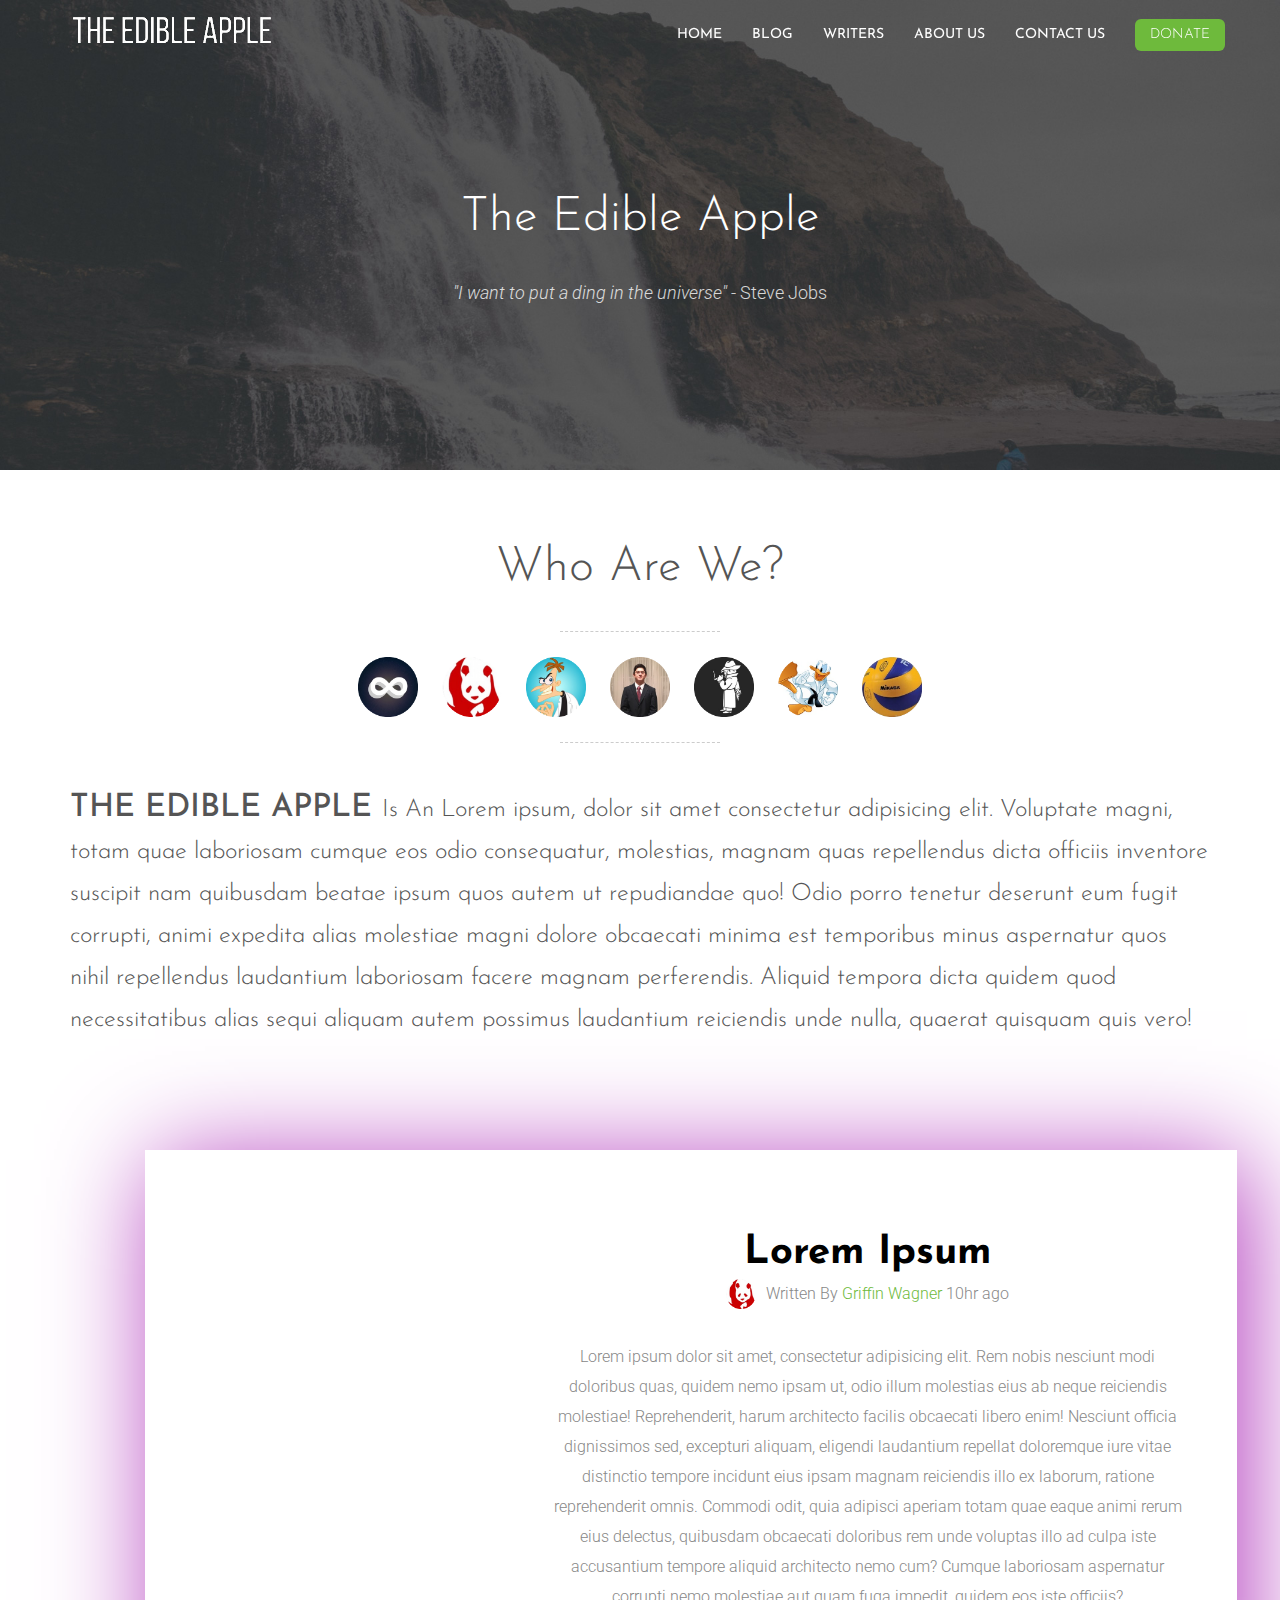
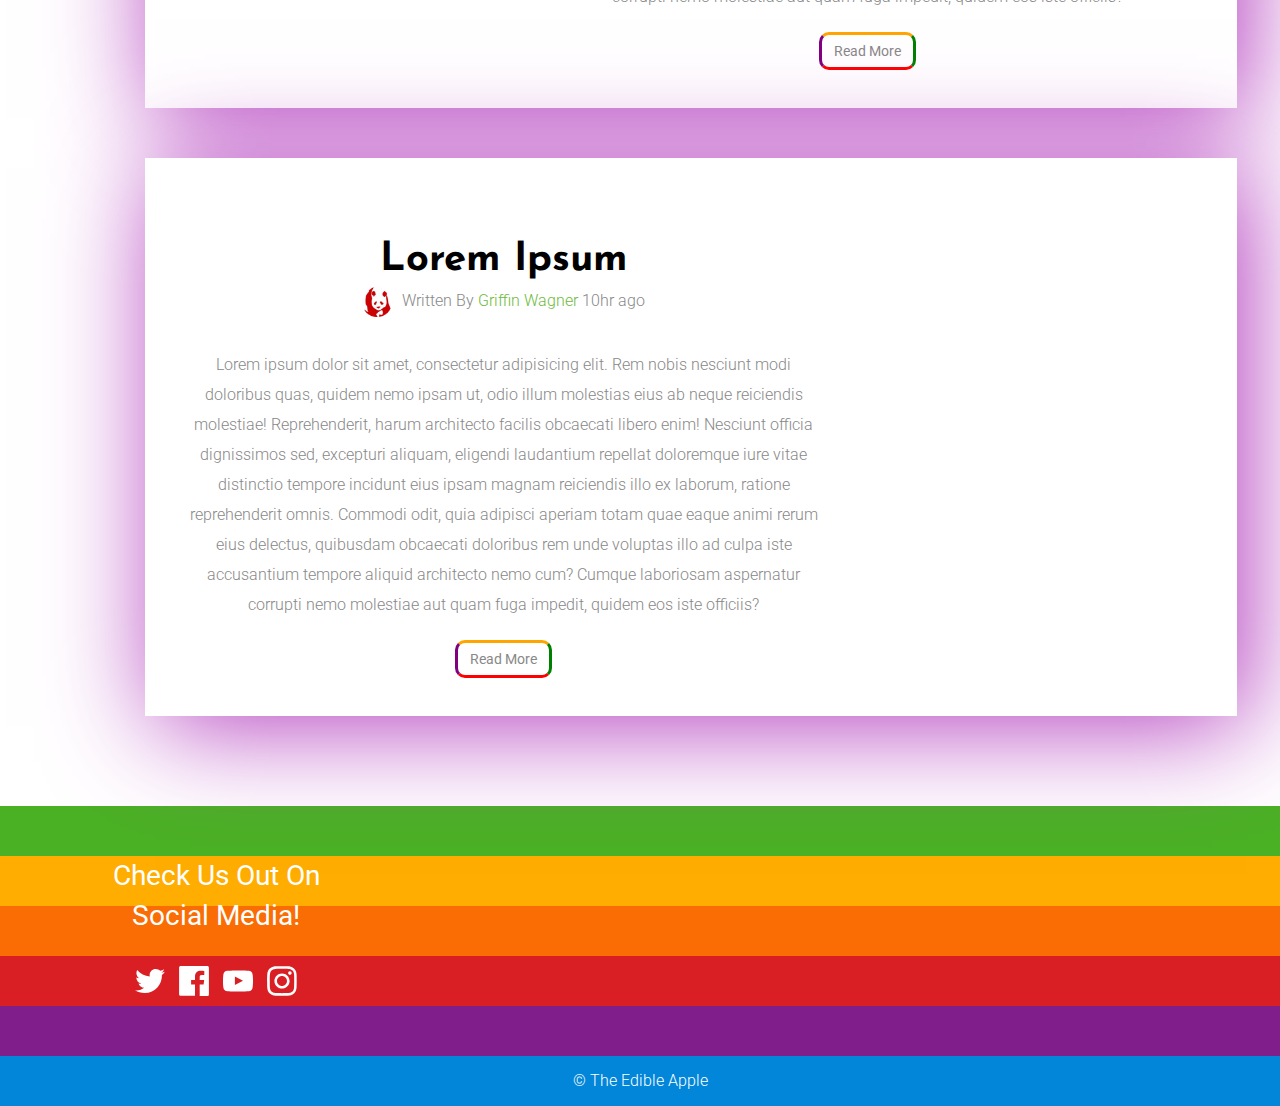
==== layout-4/index.html @ 8f751f03 "stuff didn't work" ====
<!DOCTYPE html>
<html lang="en">

    <head>

        <meta charset="utf-8">
        <meta http-equiv="X-UA-Compatible" content="IE=edge">
        <meta name="viewport" content="width=device-width, initial-scale=1">
        <title>TEA | HOME</title>

        <!-- CSS -->        
        <link rel="stylesheet" href="https://fonts.googleapis.com/css?family=Josefin+Sans:300,400|Roboto:300,400,500">
        <link rel="stylesheet" href="assets/bootstrap/css/bootstrap.min.css">
        <link rel="stylesheet" href="assets/font-awesome/css/font-awesome.min.css">
        <link rel="stylesheet" href="assets/css/animate.css">
        <link rel="stylesheet" href="assets/css/style.css">
  
		

        <!-- Favicon and touch icons -->
        <link rel="shortcut icon" href="assets/ico/favicon.png">
        <link rel="apple-touch-icon-precomposed" sizes="144x144" href="assets/ico/apple-touch-icon-144-precomposed.png">
        <link rel="apple-touch-icon-precomposed" sizes="114x114" href="assets/ico/apple-touch-icon-114-precomposed.png">
        <link rel="apple-touch-icon-precomposed" sizes="72x72" href="assets/ico/apple-touch-icon-72-precomposed.png">
        <link rel="apple-touch-icon-precomposed" href="assets/ico/apple-touch-icon-57-precomposed.png">

    </head>

    <body>
    
    	<!-- Top menu -->
		<nav class="navbar navbar-fixed-top navbar-no-bg" role="navigation">
			<div class="container">
				<div class="navbar-header">
					<button type="button" class="navbar-toggle collapsed" data-toggle="collapse" data-target="#top-navbar-1">
						<span class="sr-only">Toggle navigation</span>
						<span class="icon-bar"></span>
						<span class="icon-bar"></span>
						<span class="icon-bar"></span>
					</button>
					<a class="navbar-brand" href="index.html">THE EDIBLE APPLE</a>
				</div>
				<!-- Collect the nav links, forms, and other content for toggling -->
				<div class="collapse navbar-collapse" id="top-navbar-1">
					<ul class="nav navbar-nav navbar-right">
						<li><a href="#">Home</a></li>
						<li><a href="#">Blog</a></li>
						<li><a href="#">Writers</a></li>
						<li><a href="#">About Us</a></li>
						<li><a href="#">Contact Us</a></li>
						<li><a class="btn button-donate btn-link-3 " data-toggle ="modal" data-target="#paymentModal" >DONATE</a></li>
					</ul>
				</div>
			</div>
		</nav>
    
    	<!-- Top content -->
        <div class="top-content">
        	<div class="container">
				<div class="row">
					<div class="col-sm-12 text wow fadeInLeft">
						<strong><h1>The Edible Apple</h1></strong>
						<div class="description">
							<p class="medium-paragraph">
								<em>"I want to put a ding in the universe"</em>   - Steve Jobs
							</p>
						</div>
					</div>
				</div>
            </div>
        </div>
        
        <!-- Features -->
        <div class="features-container section-container">
	        <div class="container">
	        	
	            <div class="row">
	                <div class="col-sm-12 features section-description wow fadeIn">
	                    <h2>Who Are We?</h2>
						<div class="divider-1"><div class="line"></div></div>

						<!-- author pics -->

					<div class="col-sm-12">
						<img class="writer-intro-home" src="assets/img/author/Danny.png" alt="Daniel Ohanessian"></img>
						<img class="writer-intro-home" src="assets/img/author/Simon.png" alt="Griffin Wagner"></img>
						<img class="writer-intro-home" src="assets/img/author/Mukund.png" alt="Mukund Kumar"></img>
						<img class="writer-intro-home" src="assets/img/author/Chris.png" alt="Chris Bearne"></img>
						<img class="writer-intro-home" src="assets/img/author/Ryan.png" alt="Ryan Yau"></img>
						<img class="writer-intro-home" src="assets/img/author/Francisco.png" alt="Francisco Fonseca"></img>
						<img class="writer-intro-home" src="assets/img/author/Dave.png" alt="David Li"></img>
				
					</div>
				</div>
			</div>
			<div class="divider-author-image"><div class="line"></div></div>
		
	            
	            <div class="row">
	                <div class="col-sm-12 features-box wow fadeInLeft">
	                	<div class="row">
	                		<div class="col-sm-12">
		                    	<h3>
		                    		<strong><font size="6">THE EDIBLE APPLE</font> </strong> <font size="5">Is An Lorem ipsum, dolor sit amet consectetur adipisicing elit. Voluptate magni, totam quae laboriosam cumque eos odio consequatur, molestias, magnam quas repellendus dicta officiis inventore suscipit nam quibusdam beatae ipsum quos autem ut repudiandae quo! Odio porro tenetur deserunt eum fugit corrupti, animi expedita alias molestiae magni dolore obcaecati minima est temporibus minus aspernatur quos nihil repellendus laudantium laboriosam facere magnam perferendis. Aliquid tempora dicta quidem quod necessitatibus alias sequi aliquam autem possimus laudantium reiciendis unde nulla, quaerat quisquam quis vero!</font>
								</h3>
	                		</div>
	                	</div>
	                </div> 
	            </div>

		     </div>
        </div>
		<!-- post card -->
			<div class="row">
				<div class="post-card-div col-sm-10">
						<div class="post-card-image-left-div col-sm-4">
						</div>
						<div class="post-card-text-div col-sm-8">
							<div class="post-title">
								<h3 class="post-title">Lorem Ipsum</h3>
							</div>
							<div class="author-title">
								<img class="author-post-image" src="assets/img/author/Simon.png">Written By <a class="author-link" href="#">Griffin Wagner</a> 10hr ago
							</div>
							<div class="post-text-preview">
								Lorem ipsum dolor sit amet, consectetur adipisicing elit. Rem nobis nesciunt modi doloribus quas, quidem nemo ipsam ut, odio illum molestias eius ab neque reiciendis molestiae! Reprehenderit, harum architecto facilis obcaecati libero enim! Nesciunt officia dignissimos sed, excepturi aliquam, eligendi laudantium repellat doloremque iure vitae distinctio tempore incidunt eius ipsam magnam reiciendis illo ex laborum, ratione reprehenderit omnis. Commodi odit, quia adipisci aperiam totam quae eaque animi rerum eius delectus, quibusdam obcaecati doloribus rem unde voluptas illo ad culpa iste accusantium tempore aliquid architecto nemo cum? Cumque laboriosam aspernatur corrupti nemo molestiae aut quam fuga impedit, quidem eos iste officiis?
							</div>
							<div class="read-more-button">
								<form action="#">
									<button type="submit" class="btn btn-read-more raise">Read More</button>
								</form>
							</div>
						</div>
					</div>
				</div>

				<!-- post card -->
			<div class=" row">
					<div class="post-card-div col-sm-10">
							
							<div class="post-card-text-div col-sm-8">
								<div class="post-title">
									<h3 class="post-title">Lorem Ipsum</h3>
								</div>
								<div class="author-title">
									<img class="author-post-image" src="assets/img/author/Simon.png">Written By <a class="author-link" href="#">Griffin Wagner</a> 10hr ago
								</div>
								<div class="post-text-preview">
									Lorem ipsum dolor sit amet, consectetur adipisicing elit. Rem nobis nesciunt modi doloribus quas, quidem nemo ipsam ut, odio illum molestias eius ab neque reiciendis molestiae! Reprehenderit, harum architecto facilis obcaecati libero enim! Nesciunt officia dignissimos sed, excepturi aliquam, eligendi laudantium repellat doloremque iure vitae distinctio tempore incidunt eius ipsam magnam reiciendis illo ex laborum, ratione reprehenderit omnis. Commodi odit, quia adipisci aperiam totam quae eaque animi rerum eius delectus, quibusdam obcaecati doloribus rem unde voluptas illo ad culpa iste accusantium tempore aliquid architecto nemo cum? Cumque laboriosam aspernatur corrupti nemo molestiae aut quam fuga impedit, quidem eos iste officiis?
								</div>
								<div class="read-more-button">
									<form action="#">
										<button type="submit" class="btn btn-read-more raise">Read More</button>
									</form>
								</div>
							</div>
							<div class="post-card-image-right-div col-sm-4">
								</div>
						</div>
					</div>

			
        <!-- Footer -->
        <footer>

	        <div class="container">
	        	<div class="row">
						<div class="col-sm-3 social-media-links">
							<div class="socialText">
							<p>Check Us Out On Social Media!</p>
							</div>
								<ul>
								  <li>
									<!-- twitter -->
									<a href="#">
									  <svg class="glow" xmlns="http://www.w3.org/2000/svg" viewBox="0 0 30 30">
										<path class="st0" d="M9.5 27.1c11.2 0 17.4-9.3 17.4-17.4 0-0.3 0-0.5 0-0.8 1.2-0.9 2.2-1.9 3-3.2 -1.1 0.5-2.3 0.8-3.5 1 1.3-0.8 2.2-2 2.7-3.4 -1.2 0.7-2.5 1.2-3.9 1.5 -1.1-1.2-2.7-1.9-4.5-1.9 -3.4 0-6.1 2.7-6.1 6.1 0 0.5 0.1 0.9 0.2 1.4C9.7 10.1 5.2 7.7 2.2 4 1.7 4.9 1.4 6 1.4 7.1c0 2.1 1.1 4 2.7 5.1 -1 0-1.9-0.3-2.8-0.8 0 0 0 0.1 0 0.1 0 3 2.1 5.4 4.9 6 -0.5 0.1-1.1 0.2-1.6 0.2 -0.4 0-0.8 0-1.1-0.1 0.8 2.4 3 4.2 5.7 4.2 -2.1 1.6-4.7 2.6-7.6 2.6 -0.5 0-1 0-1.5-0.1C2.8 26.1 6 27.1 9.5 27.1"/>
									  </svg>
									  <svg xmlns="http://www.w3.org/2000/svg" viewBox="0 0 30 30">
										<path class="st0" d="M9.5 27.1c11.2 0 17.4-9.3 17.4-17.4 0-0.3 0-0.5 0-0.8 1.2-0.9 2.2-1.9 3-3.2 -1.1 0.5-2.3 0.8-3.5 1 1.3-0.8 2.2-2 2.7-3.4 -1.2 0.7-2.5 1.2-3.9 1.5 -1.1-1.2-2.7-1.9-4.5-1.9 -3.4 0-6.1 2.7-6.1 6.1 0 0.5 0.1 0.9 0.2 1.4C9.7 10.1 5.2 7.7 2.2 4 1.7 4.9 1.4 6 1.4 7.1c0 2.1 1.1 4 2.7 5.1 -1 0-1.9-0.3-2.8-0.8 0 0 0 0.1 0 0.1 0 3 2.1 5.4 4.9 6 -0.5 0.1-1.1 0.2-1.6 0.2 -0.4 0-0.8 0-1.1-0.1 0.8 2.4 3 4.2 5.7 4.2 -2.1 1.6-4.7 2.6-7.6 2.6 -0.5 0-1 0-1.5-0.1C2.8 26.1 6 27.1 9.5 27.1"/>
									  </svg>
									</a>
								  </li>
								  <li>
									<!-- facebook -->
									<a href="#">
									  <svg class="glow" xmlns="http://www.w3.org/2000/svg" viewBox="0 0 30 30">
										<path class="st0" d="M28.3 0.1H1.7c-0.9 0-1.6 0.7-1.6 1.6v26.5c0 0.9 0.7 1.6 1.6 1.6H16V18.4h-3.9v-4.5H16v-3.3c0-3.9 2.4-5.9 5.8-5.9 1.6 0 3.1 0.1 3.5 0.2v4l-2.4 0c-1.9 0-2.2 0.9-2.2 2.2v2.9h4.5l-0.6 4.5h-3.9v11.5h7.6c0.9 0 1.6-0.7 1.6-1.6V1.7C29.9 0.8 29.2 0.1 28.3 0.1z"/>
									  </svg>
									  <svg xmlns="http://www.w3.org/2000/svg" viewBox="0 0 30 30">
										<path class="st0" d="M28.3 0.1H1.7c-0.9 0-1.6 0.7-1.6 1.6v26.5c0 0.9 0.7 1.6 1.6 1.6H16V18.4h-3.9v-4.5H16v-3.3c0-3.9 2.4-5.9 5.8-5.9 1.6 0 3.1 0.1 3.5 0.2v4l-2.4 0c-1.9 0-2.2 0.9-2.2 2.2v2.9h4.5l-0.6 4.5h-3.9v11.5h7.6c0.9 0 1.6-0.7 1.6-1.6V1.7C29.9 0.8 29.2 0.1 28.3 0.1z"/>
									  </svg>
									</a>
								  </li>
								  <li>
									<!-- youtube -->
									<a href="#">
									  <svg class="glow" xmlns="http://www.w3.org/2000/svg" viewBox="0 0 30 30">
										<path class="st0" d="M29.7 9c0 0-0.3-2.1-1.2-3 -1.1-1.2-2.4-1.2-3-1.3C21.3 4.5 15 4.5 15 4.5h0c0 0-6.3 0-10.5 0.3C3.9 4.8 2.6 4.8 1.5 6 0.6 6.9 0.3 9 0.3 9S0 11.4 0 13.9v2.3C0 18.6 0.3 21 0.3 21s0.3 2.1 1.2 3c1.1 1.2 2.6 1.2 3.3 1.3C7.2 25.5 15 25.6 15 25.6s6.3 0 10.5-0.3c0.6-0.1 1.9-0.1 3-1.3 0.9-0.9 1.2-3 1.2-3s0.3-2.4 0.3-4.9v-2.3C30 11.4 29.7 9 29.7 9zM11.9 18.9l0-8.4 8.1 4.2L11.9 18.9z"/>
									  </svg>
									  <svg xmlns="http://www.w3.org/2000/svg" viewBox="0 0 30 30">
										<path class="st0" d="M29.7 9c0 0-0.3-2.1-1.2-3 -1.1-1.2-2.4-1.2-3-1.3C21.3 4.5 15 4.5 15 4.5h0c0 0-6.3 0-10.5 0.3C3.9 4.8 2.6 4.8 1.5 6 0.6 6.9 0.3 9 0.3 9S0 11.4 0 13.9v2.3C0 18.6 0.3 21 0.3 21s0.3 2.1 1.2 3c1.1 1.2 2.6 1.2 3.3 1.3C7.2 25.5 15 25.6 15 25.6s6.3 0 10.5-0.3c0.6-0.1 1.9-0.1 3-1.3 0.9-0.9 1.2-3 1.2-3s0.3-2.4 0.3-4.9v-2.3C30 11.4 29.7 9 29.7 9zM11.9 18.9l0-8.4 8.1 4.2L11.9 18.9z"/>
									  </svg>
									</a>
								  </li>
								  <li>
									<!-- instagram -->
									<a href="#">
									  <svg class="glow" xmlns="http://www.w3.org/2000/svg" viewBox="0 0 30 30">
										<path class="st0" d="M15 2.8c4 0 4.4 0 6 0.1 1.4 0.1 2.2 0.3 2.8 0.5 0.7 0.3 1.2 0.6 1.7 1.1 0.5 0.5 0.8 1 1.1 1.7C26.8 6.8 27 7.6 27.1 9c0.1 1.6 0.1 2 0.1 6s0 4.4-0.1 6c-0.1 1.4-0.3 2.2-0.5 2.8 -0.3 0.7-0.6 1.2-1.1 1.7 -0.5 0.5-1 0.8-1.7 1.1 -0.5 0.2-1.3 0.4-2.8 0.5 -1.6 0.1-2 0.1-6 0.1s-4.4 0-6-0.1c-1.4-0.1-2.2-0.3-2.8-0.5 -0.7-0.3-1.2-0.6-1.7-1.1 -0.5-0.5-0.8-1-1.1-1.7C3.2 23.2 3 22.4 2.9 21c-0.1-1.6-0.1-2-0.1-6s0-4.4 0.1-6C3 7.6 3.2 6.8 3.4 6.2 3.7 5.5 4 5.1 4.5 4.5c0.5-0.5 1-0.8 1.7-1.1C6.8 3.2 7.6 3 9 2.9 10.6 2.8 11 2.8 15 2.8M15 0.2c-4 0-4.5 0-6.1 0.1C7.3 0.3 6.2 0.6 5.3 0.9c-1 0.4-1.8 0.9-2.6 1.7C1.8 3.5 1.3 4.3 0.9 5.3c-0.4 0.9-0.6 2-0.7 3.6C0.2 10.5 0.1 11 0.1 15c0 4 0 4.5 0.1 6.1 0.1 1.6 0.3 2.7 0.7 3.6 0.4 1 0.9 1.8 1.7 2.6 0.8 0.8 1.7 1.3 2.6 1.7 0.9 0.4 2 0.6 3.6 0.7 1.6 0.1 2.1 0.1 6.1 0.1s4.5 0 6.1-0.1c1.6-0.1 2.7-0.3 3.6-0.7 1-0.4 1.8-0.9 2.6-1.7 0.8-0.8 1.3-1.7 1.7-2.6 0.4-0.9 0.6-2 0.7-3.6 0.1-1.6 0.1-2.1 0.1-6.1s0-4.5-0.1-6.1c-0.1-1.6-0.3-2.7-0.7-3.6 -0.4-1-0.9-1.8-1.7-2.6 -0.8-0.8-1.7-1.3-2.6-1.7 -0.9-0.4-2-0.6-3.6-0.7C19.5 0.2 19 0.2 15 0.2L15 0.2z"/>
										<path class="st0" d="M15 7.4c-4.2 0-7.6 3.4-7.6 7.6s3.4 7.6 7.6 7.6 7.6-3.4 7.6-7.6S19.2 7.4 15 7.4zM15 20c-2.7 0-5-2.2-5-5s2.2-5 5-5c2.7 0 5 2.2 5 5S17.7 20 15 20z"/>
										<circle class="st0" cx="22.9" cy="7.1" r="1.8"/>
									  </svg>
									  <svg xmlns="http://www.w3.org/2000/svg" viewBox="0 0 30 30">
										<path class="st0" d="M15 2.8c4 0 4.4 0 6 0.1 1.4 0.1 2.2 0.3 2.8 0.5 0.7 0.3 1.2 0.6 1.7 1.1 0.5 0.5 0.8 1 1.1 1.7C26.8 6.8 27 7.6 27.1 9c0.1 1.6 0.1 2 0.1 6s0 4.4-0.1 6c-0.1 1.4-0.3 2.2-0.5 2.8 -0.3 0.7-0.6 1.2-1.1 1.7 -0.5 0.5-1 0.8-1.7 1.1 -0.5 0.2-1.3 0.4-2.8 0.5 -1.6 0.1-2 0.1-6 0.1s-4.4 0-6-0.1c-1.4-0.1-2.2-0.3-2.8-0.5 -0.7-0.3-1.2-0.6-1.7-1.1 -0.5-0.5-0.8-1-1.1-1.7C3.2 23.2 3 22.4 2.9 21c-0.1-1.6-0.1-2-0.1-6s0-4.4 0.1-6C3 7.6 3.2 6.8 3.4 6.2 3.7 5.5 4 5.1 4.5 4.5c0.5-0.5 1-0.8 1.7-1.1C6.8 3.2 7.6 3 9 2.9 10.6 2.8 11 2.8 15 2.8M15 0.2c-4 0-4.5 0-6.1 0.1C7.3 0.3 6.2 0.6 5.3 0.9c-1 0.4-1.8 0.9-2.6 1.7C1.8 3.5 1.3 4.3 0.9 5.3c-0.4 0.9-0.6 2-0.7 3.6C0.2 10.5 0.1 11 0.1 15c0 4 0 4.5 0.1 6.1 0.1 1.6 0.3 2.7 0.7 3.6 0.4 1 0.9 1.8 1.7 2.6 0.8 0.8 1.7 1.3 2.6 1.7 0.9 0.4 2 0.6 3.6 0.7 1.6 0.1 2.1 0.1 6.1 0.1s4.5 0 6.1-0.1c1.6-0.1 2.7-0.3 3.6-0.7 1-0.4 1.8-0.9 2.6-1.7 0.8-0.8 1.3-1.7 1.7-2.6 0.4-0.9 0.6-2 0.7-3.6 0.1-1.6 0.1-2.1 0.1-6.1s0-4.5-0.1-6.1c-0.1-1.6-0.3-2.7-0.7-3.6 -0.4-1-0.9-1.8-1.7-2.6 -0.8-0.8-1.7-1.3-2.6-1.7 -0.9-0.4-2-0.6-3.6-0.7C19.5 0.2 19 0.2 15 0.2L15 0.2z"/>
										<path class="st0" d="M15 7.4c-4.2 0-7.6 3.4-7.6 7.6s3.4 7.6 7.6 7.6 7.6-3.4 7.6-7.6S19.2 7.4 15 7.4zM15 20c-2.7 0-5-2.2-5-5s2.2-5 5-5c2.7 0 5 2.2 5 5S17.7 20 15 20z"/>
										<circle class="st0" cx="22.9" cy="7.1" r="1.8"/>
									  </svg>
									</a>
								  </li>
								</ul>
							  </div>
	        		<div class="col-sm-6 footer-copyright">
                    	&copy; The Edible Apple
                    </div>
                </div>
	        </div>
        </footer>


        <!-- Javascript -->
        <script src="assets/js/jquery-1.11.1.min.js"></script>
        <script src="assets/bootstrap/js/bootstrap.min.js"></script>
        <script src="assets/js/jquery.backstretch.min.js"></script>
        <script src="assets/js/wow.min.js"></script>
        <script src="assets/js/retina-1.1.0.min.js"></script>
        <script src="assets/js/waypoints.min.js"></script>
        <script src="assets/js/scripts.js"></script>

				<!-- Modal -->
				<div class="modal fade" id="paymentModal" tabindex="-1" role="dialog" aria-labelledby="exampleModalLabel" aria-hidden="true">
						<div class="modal-dialog" role="document">
						  <div class="modal-content">
							<div class="modal-header">
							  <h5 class="modal-title" id="exampleModalLabel"><strong><h3>Donate</h3></strong></h5>
							  <button type="button" class="close" data-dismiss="modal" aria-label="Close">
								<span aria-hidden="true">&times;</span>
							  </button>
							</div>
							<div class="modal-body">
								Like Our Content? Donate a few cents, few dollars, few thousand dollars, it makes us feel good inside!
								<form action="https://www.paypal.com/cgi-bin/webscr" method="post" target="_top">
									<input type="hidden" name="cmd" value="_s-xclick">
									<input type="hidden" name="hosted_button_id" value="C3J7SUGPJMFR8">
									<button class="btn btn-primary btn-donate" style="margin-top: 2rem;">DONATE NOW</button>
									<img alt="" border="0" src="https://www.paypalobjects.com/en_US/i/scr/pixel.gif" width="1" height="1">
									</form>
									
							</div>
							<div class="modal-footer">
							  <button type="button" class="btn btn-secondary" data-dismiss="modal">Close</button>
							  </div>
						  </div>
						</div>
					  </div>
    </body>

</html>
---- layout-4/assets/css/style.css ----
body {
    font-family: 'Roboto', sans-serif;
    font-size: 16px;
    font-weight: 300;
    color: #888;
    line-height: 30px;
    text-align: center;
}



.button-donate {
	background-color: #01c152;
}

.button-donate:hover {
	background-color: #0c8d42;
}

strong { font-weight: 500; }

a, a:hover, a:focus {
	color: #6eba3c; text-decoration: none;
    -o-transition: all .3s; -moz-transition: all .3s; -webkit-transition: all .3s; -ms-transition: all .3s; transition: all .3s;
}

h1, h2 { margin-top: 10px; font-family: 'Josefin Sans', sans-serif; font-size: 48px; font-weight: 300; color: #555; line-height: 56px; }
h3 { font-family: 'Josefin Sans', sans-serif; font-size: 32px; font-weight: 300; color: #555; line-height: 40px; }

img { max-width: 100%; }

.medium-paragraph { font-size: 18px; line-height: 34px; }

.colored { color: #6eba3c; }

::-moz-selection { background: #6eba3c; color: #fff; text-shadow: none; }
::selection { background: #6eba3c; color: #fff; text-shadow: none; }

/** writer home **/
.writer-intro-home {
	width: 8rem;
	padding-top: 1rem;
	padding-bottom: 1rem;
	padding-right: 1rem;
	padding-left: 1rem;
}

.divider-author-image { padding: 5px 0 15px 0; }
.divider-author-image .line { width: 160px; margin: 0 auto; border-bottom: 1px dashed #ccc; }

/** post card **/


.post-card-div {
	margin-left: 16rem;
	background-color: #fff !important;
	margin-top: 1rem;
	margin-bottom: 4rem;
	box-shadow: 10px 10px 100px  #b23bbd;
	padding-left: 0px !important;
	padding-right: 0px !important; 

}

@media (min-width: 1px) and (max-width: 1200px) {
	.post-card-div {
		width: 100% !important; 
		margin-left: 0px; 
		background-color: #fff !important;
		margin-top: 1rem;
		margin-bottom: 4rem;
		box-shadow: 10px 10px 100px  #b23bbd;
		padding-left: 0px !important;
		padding-right: 0px !important; 
		}
}

.post-card-image-left-div {
	background-image: url("https://cdn.vox-cdn.com/uploads/chorus_asset/file/9240915/Screen_Shot_2017_09_13_at_4.21.15_PM.png");
	min-height: 420px;
	background-size: cover;
	object-fit: none;
	object-position: center;
	background-position: center center; 
	padding-left: 0px !important;
	margin-top: 2rem;
}

.post-card-image-right-div {
	background-image: url("https://cdn.vox-cdn.com/uploads/chorus_asset/file/9240915/Screen_Shot_2017_09_13_at_4.21.15_PM.png");
	min-height: 420px;
	background-size: cover;
	object-fit: none;
	object-position: center;
	background-position: center center; 
	padding-right: 0px !important;
	margin-top: 2rem; 
}



.post-card-text-div {
	margin-top: 2.5vh;
	padding-right: 5rem;
	padding-left: 4rem;
	margin-bottom: 2.5vh;
}

.post-title {
	font-size: 4rem !important;
	font-weight: 900 !important;
	color: #000 !important;
	margin-bottom: 0px;
	padding-top: 2rem; 
}

.author-title {
	padding-top: 0.6rem;
	padding-bottom: 3.3rem;
}

.author-post-image {
	margin-right: 1rem;
	height: 3rem;
	width: 3rem;
}
.post-text-preview{
	padding-bottom: 2rem;
}

.btn-read-more {
	background-color: transparent;
	border-left-color: purple;
	border-top-color:  orange;
	border-right-color: green;
	border-bottom-color: red;
	border-radius: 10px;
	border-width: 3px; 
	margin-bottom: 1.5rem; 
}

.raise {
	--hover: #77157a;
  }

  button {
	color: var(--color);
	-webkit-transition: 0.25s;
	transition: 0.25s;
  }
  button:hover, button:focus {
	border-color: var(--hover);
	color: #fff;
  }

  .raise:hover,
  .raise:focus {
	box-shadow: 0 0.5em 0.5em -0.4em var(--hover);
	-webkit-transform: translateY(-0.25em);
			transform: translateY(-0.25em);
  }
/***** General style, all sections *****/

.section-container { margin: 0 auto; padding-bottom: 80px; }
.section-description { margin-top: 60px; padding-bottom: 10px; }
.section-description p { margin-top: 20px; padding: 0 120px; }


/***** Divider *****/

.divider-1 { padding: 25px 0 15px 0; }
.divider-1 .line { width: 160px; margin: 0 auto; border-bottom: 1px dashed #ccc; }


/***** Top menu *****/

.navbar-title {
	margin-top: 25rem;
	margin-bottom: 0;
	padding-bottom: 0;
	color: #fff;
	font-weight: 900;
	font-size: 2.2rem;
	font-family: "Roboto";
}

.navbar {
	margin-bottom: 0;
	padding-top: 0;
	background: #fff;
	border: 0;
	-moz-box-shadow: 0 1px 5px 0 rgba(0, 0, 0, 0.1);
	-webkit-box-shadow: 0 1px 5px 0 rgba(0, 0, 0, 0.1);
	box-shadow: 0 1px 5px 0 rgba(0, 0, 0, 0.1);
	-moz-border-radius: 0; -webkit-border-radius: 0; border-radius: 0;
	-o-transition: all .6s; -moz-transition: all .6s; -webkit-transition: all .6s; -ms-transition: all .6s; transition: all .6s;
}
.navbar-no-bg {
	padding-top: 10px; background: none;
	-moz-box-shadow: none; -webkit-box-shadow: none; box-shadow: none;
}

ul.navbar-nav {
	font-family: 'Josefin Sans', sans-serif;
	font-size: 14px;
	color: #888;
	font-weight: 400;
	text-transform: uppercase;
}

ul.navbar-nav li a { background: none; color: #888; border: 0; }
ul.navbar-nav li a:hover { background: none; color: #aaa; border: 0; }
ul.navbar-nav li a:focus { background: none; color: #aaa; outline: 0; border: 0; }

.navbar-no-bg ul.navbar-nav { color: #fff; }
.navbar-no-bg ul.navbar-nav li a { color: #fff; }
.navbar-no-bg ul.navbar-nav li a:hover { color: #ddd; }
.navbar-no-bg ul.navbar-nav li a:focus { color: #ddd; }

ul.navbar-nav li a.btn-link-3 {
	position: relative;
	display: inline-block;
	margin: 9px 0 0 15px;
	padding: 6px 15px;
	background: #6eba3c;
	border: 0;
	font-family: 'Josefin Sans', sans-serif;
	font-size: 14px;
    font-weight: 300;
    color: #fff;
    text-transform: uppercase;
    -moz-border-radius: 6px; -webkit-border-radius: 6px; border-radius: 6px;
}
ul.navbar-nav li a.btn-link-3:hover,
ul.navbar-nav li a.btn-link-3:focus,
ul.navbar-nav li a.btn-link-3:active,
ul.navbar-nav li a.btn-link-3:active:focus { outline: 0; background: #63a736; color: #fff; }

.navbar-brand {
	width: 202px;
	background: url(../img/TEAblacktext.png) left center no-repeat;
	text-indent: -99999px;
}
.navbar>.container .navbar-brand, .navbar>.container-fluid .navbar-brand { margin-left: 0; }

.navbar-no-bg .navbar-brand { background-image: url(../img/TEAwhitetext@2x.png); }

.navbar-toggle .icon-bar { background: #555; }


/***** Top content *****/

.top-content { padding: 120px 0 150px 0; }

.top-content .text { padding-top: 60px; color: #fff; }
.top-content .text h1 { color: #fff; }

.top-content .description { margin: 30px 0 10px 0; }
.top-content .description p { opacity: 0.8; }
.top-content .description a { color: #fff; border-bottom: 1px dotted #fff; }
.top-content .description a:hover, .top-content .description a:focus { color: #fff; border: 0; }


/***** Features *****/

.features-box { margin-top: 30px; text-align: left; }
.features-box .features-box-icon { font-size: 60px; color: #6eba3c; line-height: 60px; text-align: center; }
.features-box h3 { margin-top: 0; padding: 0 0 10px 0; }


/***** Footer *****/

.socialText {
	margin-left: 3rem; 
	color: #fff !important;
	font-size: 2.8rem; 
	line-height: 4rem; 
	font-weight: 400; 
}

footer div.social-media-links {
	padding-top: 1rem; 
	background: transparent;
	overflow: hidden;
	padding-bottom: 4px;
	text-align: center;
  }
  footer div.social-media-links ul {
	margin: 0;
	padding: 0;
  }
  footer div.social-media-links li {
	display: inline;
	margin: 0;
	padding: 0;
  }
  footer div.social-media-links a {
	border-bottom: 0px solid rgba(0, 0, 0, 0.95);
	border-radius: 4px;
	box-shadow: inset 0 -3px 0 0 rgba(0, 0, 0, 0), 0 6px 8px rgba(0, 0, 0, 0), 0 24px 24px rgba(0, 0, 0, 0), 0 36px 36px rgba(0, 0, 0, 0), 0 64px 64px rgba(0, 0, 0, 0), 0 64px 128px rgba(0, 0, 0, 0), 0 120px 0 rgba(0, 0, 0, 0), 0 86px 8px 6px rgba(0, 0, 0, 0);
	display: inline-block;
	height: 30px;
	padding: 20px;
	position: relative;
	-webkit-transition: 0.2s ease-in;
	transition: 0.2s ease-in;
	width: 30px;
  }
  footer div.social-media-links a svg {
	left: 20px;
	position: absolute;
	top: 20px;
	height: 30px;
	width: 30px;
  }
  footer div.social-media-links a svg.glow path,
  footer div.social-media-links a svg.glow circle {
	fill: rgba(0, 0, 0, 0);
  }
  footer div.social-media-links a svg path,
  footer div.social-media-links a svg circle {
	fill: #ffffff;
	-webkit-transition: 0.2s ease-in;
	transition: 0.2s ease-in;
  }
  footer div.social-media-links a:hover {
	-webkit-transform: translateY(-4px);
			transform: translateY(-4px);
	box-shadow: inset 0 -3px 0 0 rgba(0, 0, 0, 0.1), 0 6px 8px rgba(0, 0, 0, 0.05), 0 24px 24px rgba(0, 0, 0, 0.05), 0 36px 36px rgba(0, 0, 0, 0.05), 0 64px 64px rgba(0, 0, 0, 0.15), 0 64px 128px rgba(0, 0, 0, 0.15), 0 86px 8px 6px rgba(14, 186, 199, 0.25), 0 83px 4px 0px rgba(14, 186, 199, 0.95);
  }
  footer div.social-media-links a:hover svg.glow {
	filter: url('data:image/svg+xml;charset=utf-8,<svg xmlns="http://www.w3.org/2000/svg"><f…ter id="filter"><feGaussianBlur stdDeviation="10" /></filter></svg>#filter');
	-webkit-filter: blur(2px);
			filter: blur(2px);
  }
  footer div.social-media-links a:hover svg.glow path,
  footer div.social-media-links a:hover svg.glow circle {
	fill: rgba(14, 186, 199, 0.6);
  }
  footer div.social-media-links a:hover svg path,
  footer div.social-media-links a:hover svg circle {
	fill: #0ebac7;
  }
  



footer { 
	margin-top: 5rem; 
	padding: 40px 0 45px 0;
	background-image: url(../img/backgrounds/RainbowBanner.png);
	background-size: cover;
	object-fit: none; 
	object-position: center;
	background-position: center center;
	height: 300px; 
 }

.footer-copyright { padding-top: 22rem; color: #fff;}
.footer-copyright a { color: rgb(255, 255, 255); border-bottom: 1px dotted rgb(255, 255, 255); }
.footer-copyright a:hover, .footer-copyright a:focus { color: rgb(255, 255, 255); border: 0; }



/***** MEDIA QUERIES *****/


@media (min-width: 992px) and (max-width: 1199px) {}

@media (min-width: 768px) and (max-width: 991px) {

	.section-description p { padding: 0; }
	
	.features-box .features-box-icon { font-size: 50px; line-height: 50px; }

}

@media (max-width: 767px) {
	
	.navbar { padding-top: 0; background: #fff; }
	.navbar>.container .navbar-brand, .navbar>.container-fluid .navbar-brand { margin-left: 15px; }
	.navbar-collapse { border: 0; }
	.navbar-toggle { border-color: transparent; }
	ul.navbar-nav li a.btn-link-3 { margin: 10px; }
	
	.navbar-no-bg {
		-moz-box-shadow: 0 1px 5px 0 rgba(0, 0, 0, 0.1);
		-webkit-box-shadow: 0 1px 5px 0 rgba(0, 0, 0, 0.1);
		box-shadow: 0 1px 5px 0 rgba(0, 0, 0, 0.1);
	}
	.navbar-no-bg .navbar-brand { background-image: url(../img/TEAblacktext.png); }
	
	.navbar-no-bg ul.navbar-nav { color: #888; }
	.navbar-no-bg ul.navbar-nav li a { color: #888; }
	.navbar-no-bg ul.navbar-nav li a:hover { color: #aaa; }
	.navbar-no-bg ul.navbar-nav li a:focus { color: #aaa; }
	
	.navbar-no-bg ul.navbar-nav li a.btn-link-3 { color: #fff; }
	.navbar-no-bg ul.navbar-nav li a.btn-link-3:hover,
	.navbar-no-bg ul.navbar-nav li a.btn-link-3:focus,
	.navbar-no-bg ul.navbar-nav li a.btn-link-3:active,
	.navbar-no-bg ul.navbar-nav li a.btn-link-3:active:focus { color: #fff; }
	
	/* end navbar */
	
	.section-description p { padding: 0; }
	
	.top-content { padding: 40px 0 60px 0; }
	
	.features-box { text-align: center; }
	.features-box h3 { margin-top: 5px; padding-top: 10px; }

}

@media (max-width: 415px) {
	
	h1, h2 { font-size: 36px; }

}


/* Retina-ize images/icons */

@media
only screen and (-webkit-min-device-pixel-ratio: 2),
only screen and (   min--moz-device-pixel-ratio: 2),
only screen and (     -o-min-device-pixel-ratio: 2/1),
only screen and (        min-device-pixel-ratio: 2),
only screen and (                min-resolution: 192dpi),
only screen and (                min-resolution: 2dppx) {
	
	/* logo */
    .navbar-brand {
    	background-image: url(../img/TEAblacktext@2x.png) !important; background-repeat: no-repeat !important; background-size: 102px 32px !important;
    }
    
    .navbar-no-bg .navbar-brand { background-image: url(../img/TEAblacktext@2x.png); }
	
}
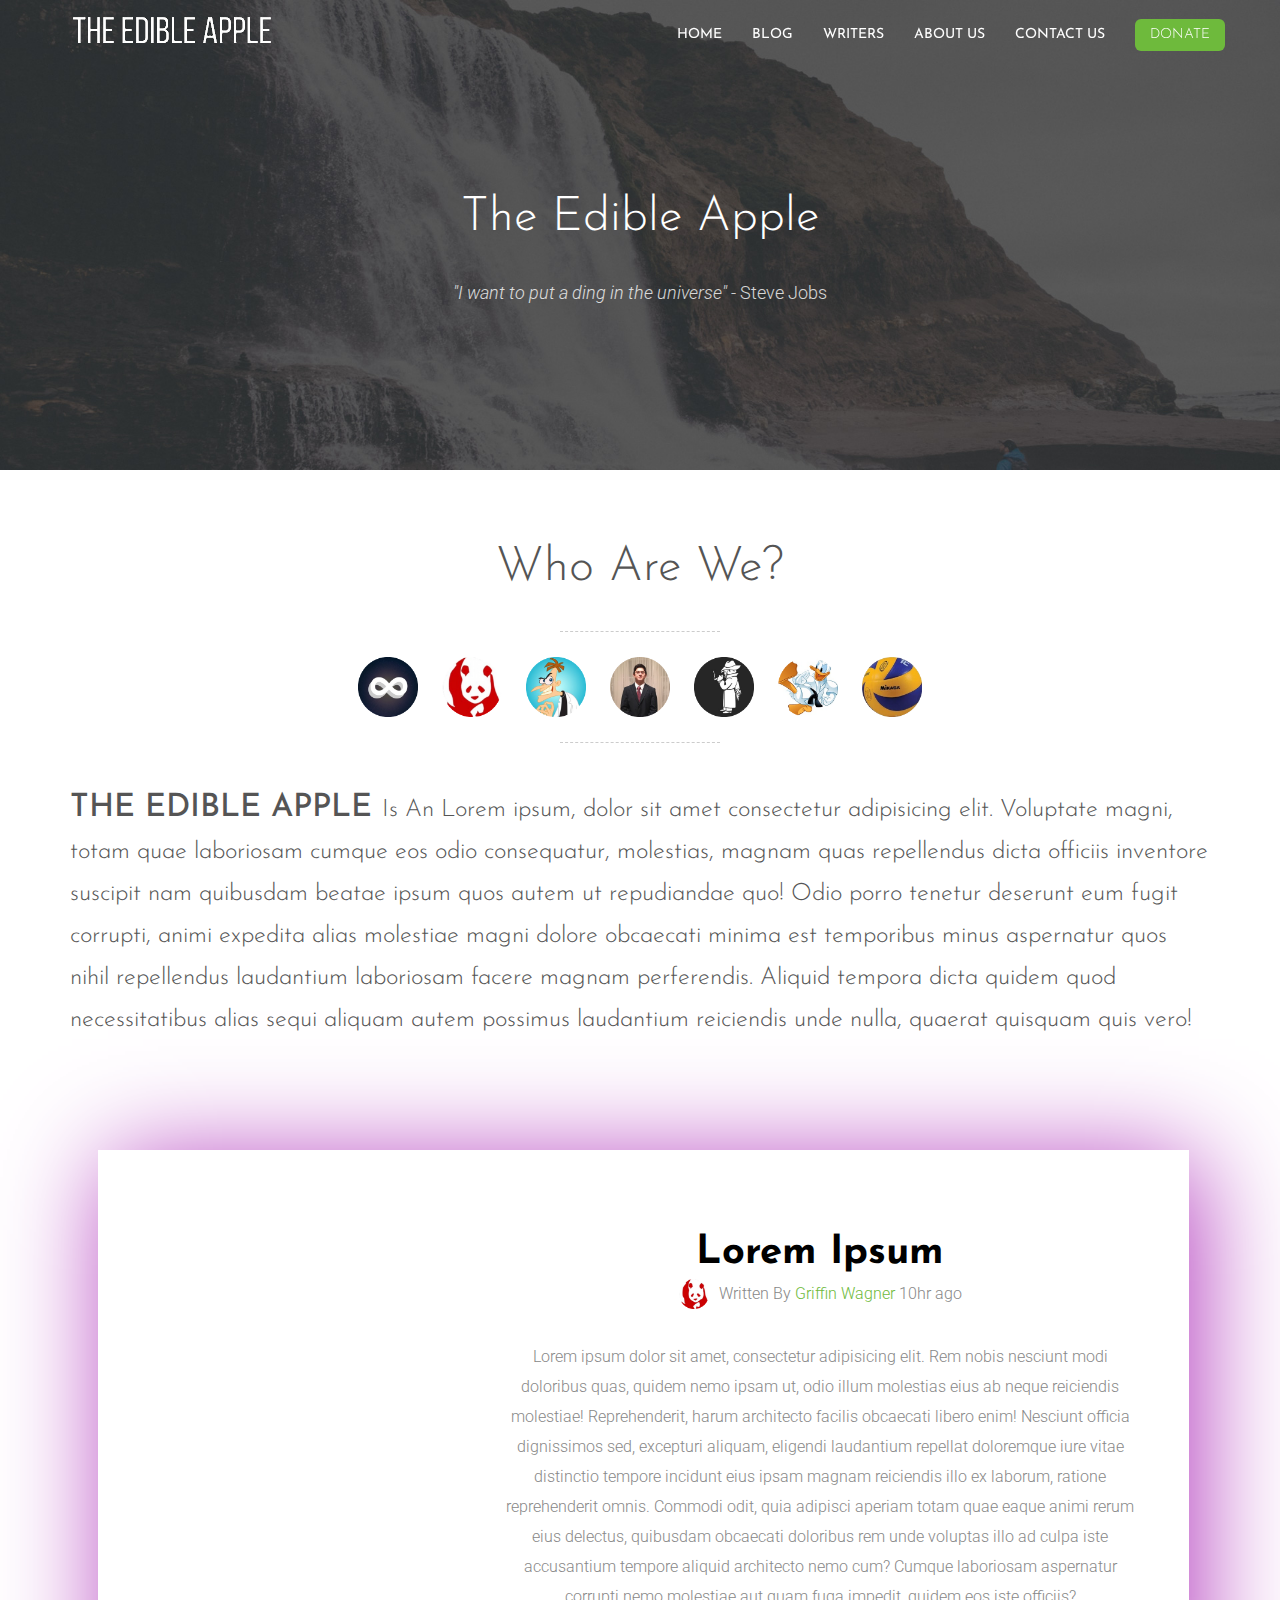
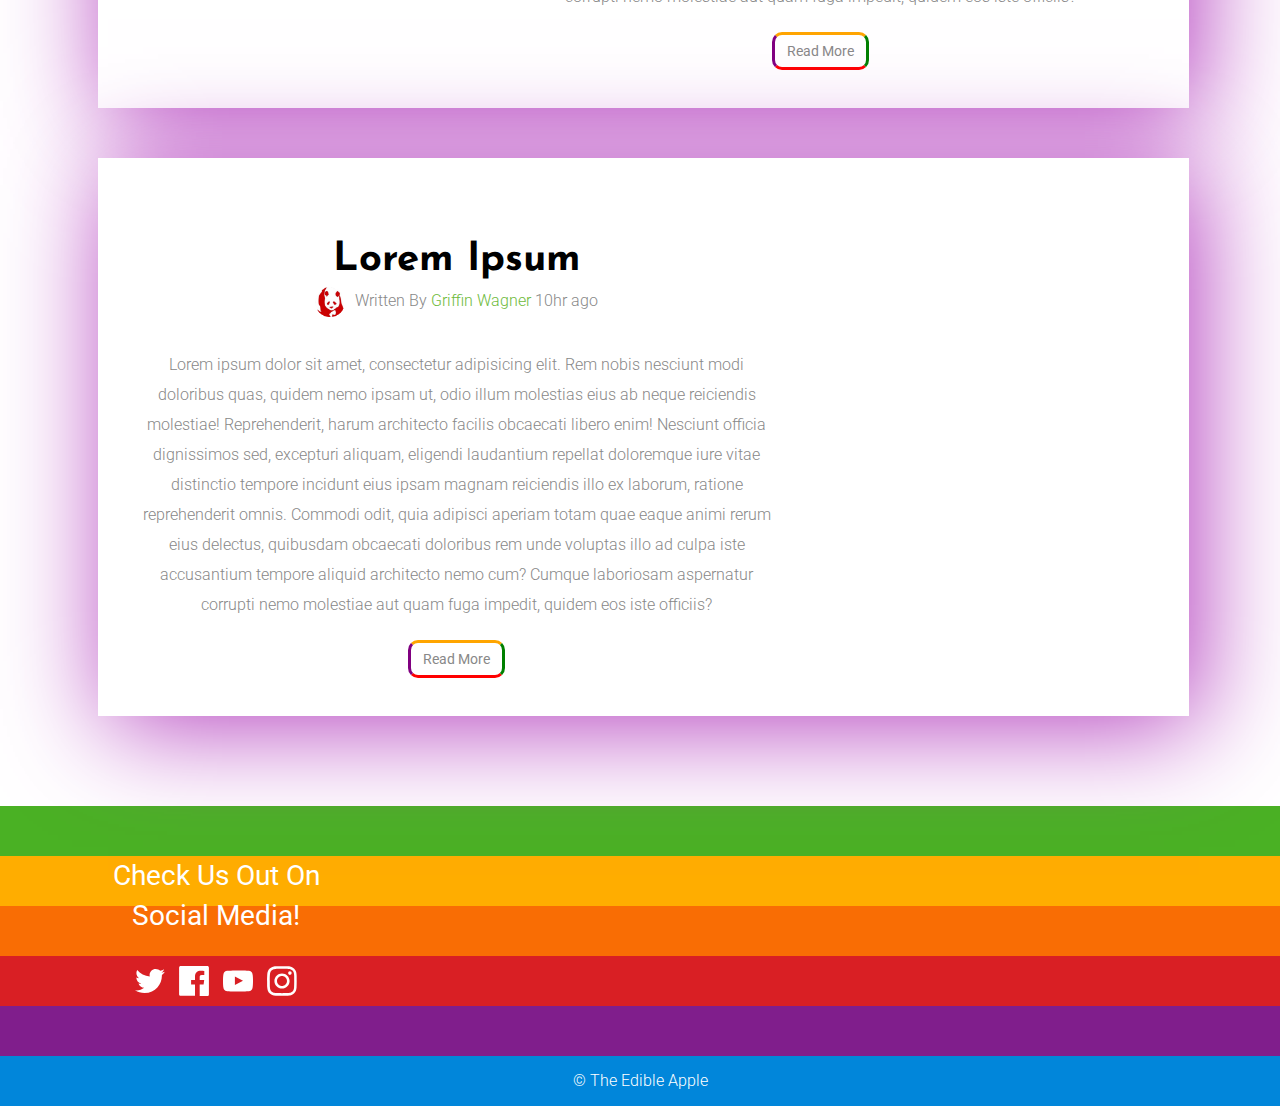
==== commit 2fd8b7ff: "animation changes" ====
--- a/layout-4/index.html
+++ b/layout-4/index.html
@@ -15,7 +15,8 @@
         <link rel="stylesheet" href="assets/css/animate.css">
         <link rel="stylesheet" href="assets/css/style.css">
   
-		
+		    <script src="https://unpkg.com/scrollreveal/dist/scrollreveal.min.js"></script>
+				
 
         <!-- Favicon and touch icons -->
         <link rel="shortcut icon" href="assets/ico/favicon.png">
@@ -112,7 +113,7 @@
         </div>
 		<!-- post card -->
 			<div class="row">
-				<div class="post-card-div col-sm-10">
+				<div class="post-card-div post-left col-sm-10">
 						<div class="post-card-image-left-div col-sm-4">
 						</div>
 						<div class="post-card-text-div col-sm-8">
@@ -136,7 +137,7 @@
 
 				<!-- post card -->
 			<div class=" row">
-					<div class="post-card-div col-sm-10">
+					<div class="post-card-div post-right col-sm-10">
 							
 							<div class="post-card-text-div col-sm-8">
 								<div class="post-title">
@@ -262,7 +263,55 @@
 							  </div>
 						  </div>
 						</div>
-					  </div>
+						</div>
+						
+
+
+
+						<script>
+							window.sr = ScrollReveal();
+					
+							sr.reveal('.post-left', {
+								duration: 2000,
+								origin:'left',
+								distance:'300px',
+								viewFactor: 0.3
+							});
+							sr.reveal('.post-right', {
+								duration: 2000,
+								origin:'right',
+								distance:'300px',
+								viewFactor: 0.3
+							});
+							sr.reveal('.btn-read-more', {
+								duration: 2000,
+								delay: 1200,
+								origin:'bottom'
+							});
+							sr.reveal('footer', {
+								duration: 2000,
+								viewFactor: 0.2,
+								origin:'bottom'
+							});
+					</script>
+			
+					<script>
+					$(function() {
+						// Smooth Scrolling
+						$('a[href*="#"]:not([href="#"])').click(function() {
+							if (location.pathname.replace(/^\//,'') == this.pathname.replace(/^\//,'') && location.hostname == this.hostname) {
+								var target = $(this.hash);
+								target = target.length ? target : $('[name=' + this.hash.slice(1) +']');
+								if (target.length) {
+									$('html, body').animate({
+										scrollTop: target.offset().top
+									}, 1000);
+									return false;
+								}
+							}
+						});
+					});
+					</script>
     </body>
 
 </html>--- a/layout-4/assets/css/style.css
+++ b/layout-4/assets/css/style.css
@@ -53,7 +53,7 @@
 
 
 .post-card-div {
-	margin-left: 16rem;
+	margin-left: 8.6%;
 	background-color: #fff !important;
 	margin-top: 1rem;
 	margin-bottom: 4rem;
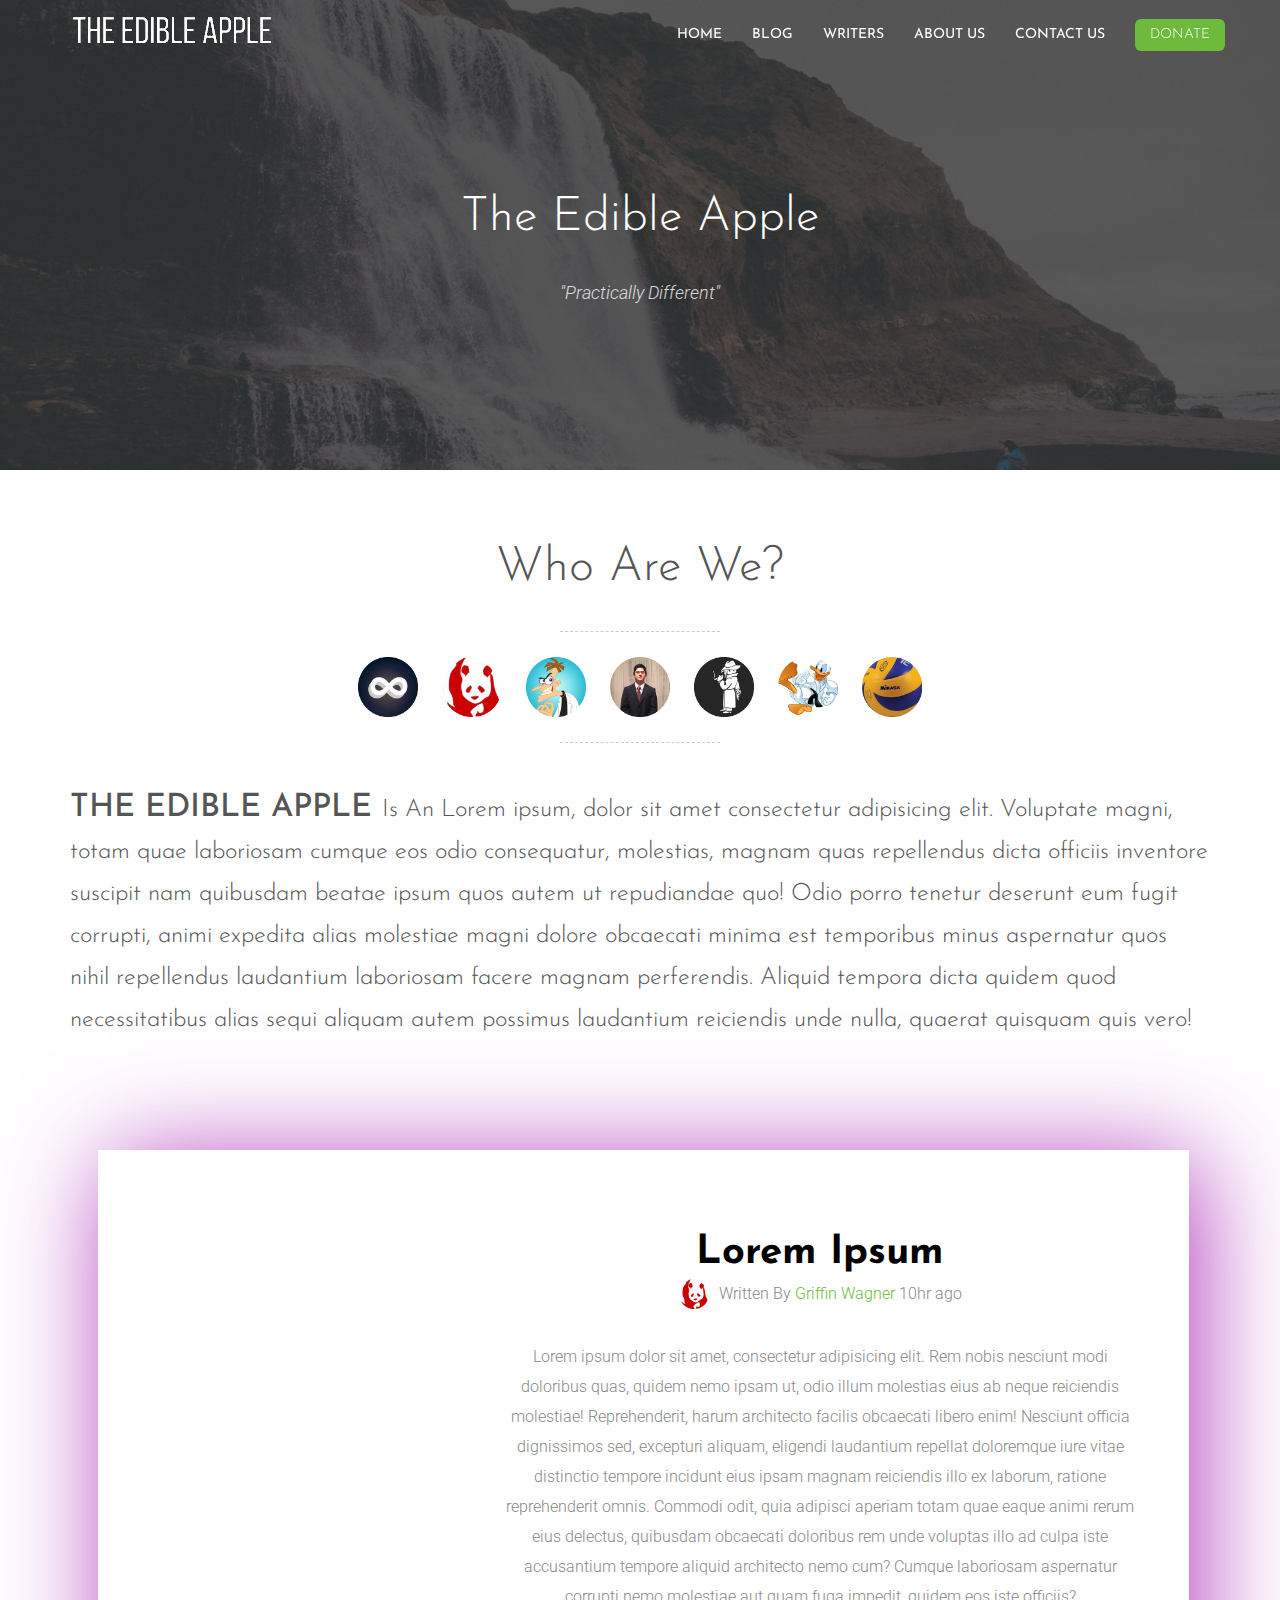
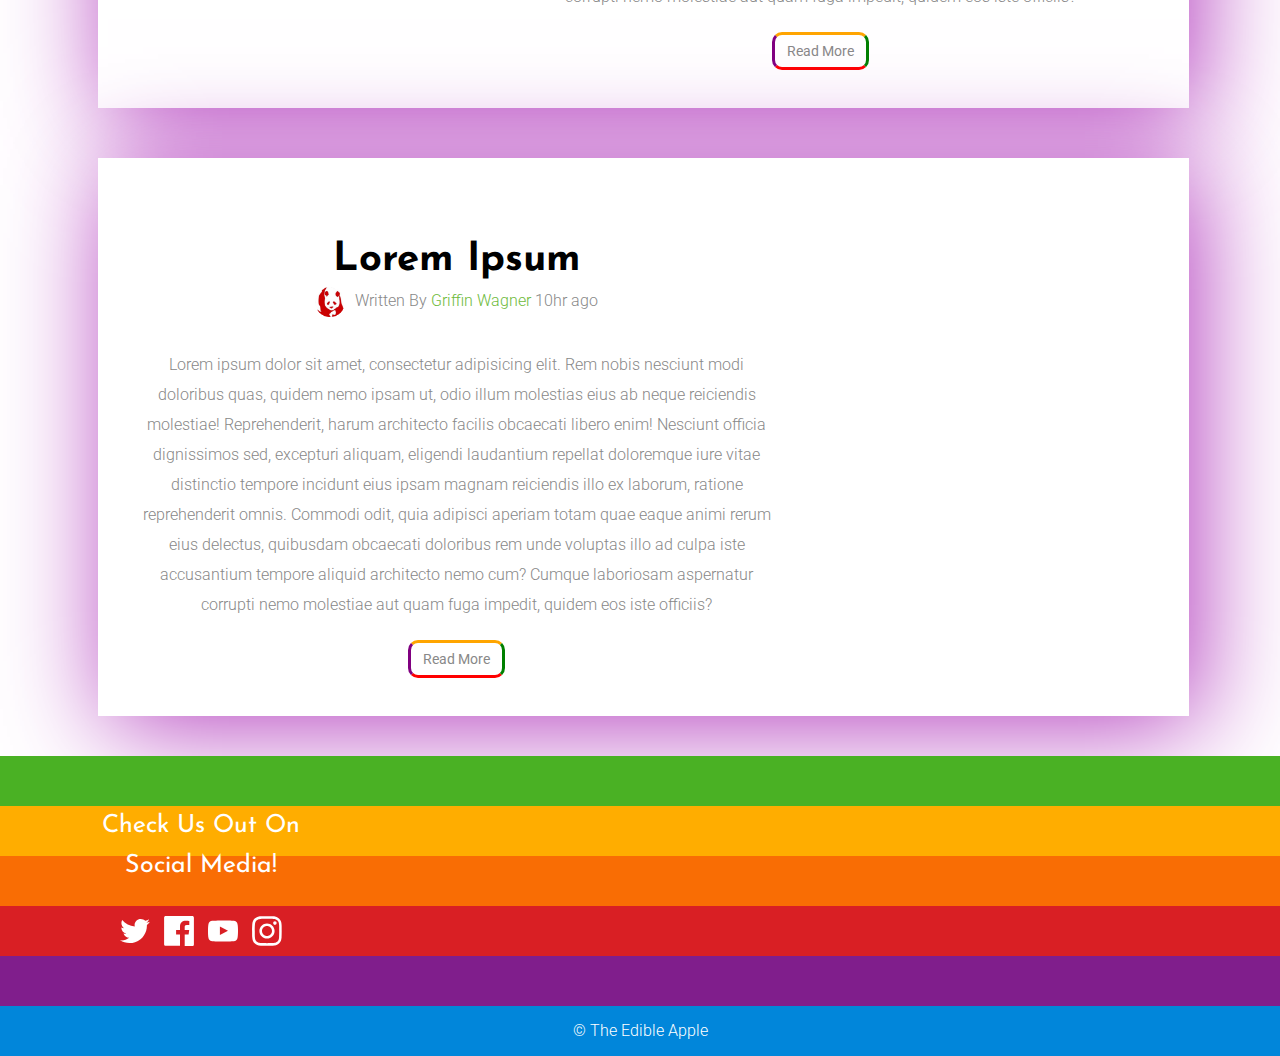
==== commit 40117891: "menu changes" ====
--- a/layout-4/index.html
+++ b/layout-4/index.html
@@ -44,8 +44,8 @@
 				<!-- Collect the nav links, forms, and other content for toggling -->
 				<div class="collapse navbar-collapse" id="top-navbar-1">
 					<ul class="nav navbar-nav navbar-right">
-						<li><a href="#">Home</a></li>
-						<li><a href="#">Blog</a></li>
+						<li><a href="index.html">Home</a></li>
+						<li><a href="review.html">Blog</a></li>
 						<li><a href="#">Writers</a></li>
 						<li><a href="#">About Us</a></li>
 						<li><a href="#">Contact Us</a></li>
@@ -63,7 +63,7 @@
 						<strong><h1>The Edible Apple</h1></strong>
 						<div class="description">
 							<p class="medium-paragraph">
-								<em>"I want to put a ding in the universe"</em>   - Steve Jobs
+								<em>"Practically Different"</em>   
 							</p>
 						</div>
 					</div>
@@ -285,11 +285,11 @@
 							});
 							sr.reveal('.btn-read-more', {
 								duration: 2000,
-								delay: 1200,
+								delay: 800,
 								origin:'bottom'
 							});
 							sr.reveal('footer', {
-								duration: 2000,
+								duration: 1200,
 								viewFactor: 0.2,
 								origin:'bottom'
 							});
--- a/layout-4/assets/css/style.css
+++ b/layout-4/assets/css/style.css
@@ -8,6 +8,90 @@
     text-align: center;
 }
 
+/** disqus styling **/
+.disqus {
+	padding: 0 5rem 0 5rem;
+}
+/** end disqus **/
+
+/** related post cards on posts **/
+
+.related-post-container {
+	margin-top: 5%;
+	margin-left: 25%;
+	margin-bottom: 5%;
+}
+
+.related-card-div {
+	box-shadow: 10px 10px 120px  #b23bbd;
+	margin: 3rem 1rem 3rem 1rem;
+	border-radius: 15px;
+	
+}
+@media (min-width: 0px) and (max-width: 1199px) {
+	.related-card-image {
+		background-image: url(../img/samples/pic2.jpg);
+		background-repeat:  no-repeat;
+		background-size: contain;
+		object-fit: none;
+		object-position: center;
+		background-position: center center;
+		min-height: 15rem;
+		height: 100%; 
+		margin-top: 3rem !important;
+		top: 1rem;
+	}
+}
+.related-card-image {
+	background-image: url(../img/samples/pic2.jpg);
+	background-repeat:  no-repeat;
+	background-size: contain;
+    object-fit: none;
+    object-position: center;
+    background-position: center center;
+	min-height: 15rem;
+	height: 100%; 
+	margin-top: 7rem;
+}
+
+.related-post-text {
+	padding-top: 2rem;
+	padding-bottom: 2rem; 
+}
+
+/** post - page **/
+
+.post-page-text {
+	padding-top: 3rem; 
+}
+
+.post-page-content {
+	margin-bottom: 5rem; 
+}
+
+.post-page-title {
+	padding-top: 2rem; 
+}
+
+@media (min-width: 0px) and (max-width: 1199px) {
+	.post-content-text {
+		
+			margin-left: 0rem !important;
+			margin-right: 0rem !important;  
+		}
+}
+
+.post-content-text {
+
+	margin-left: 20rem;
+	margin-right: 20rem;  
+}
+
+.post-content-img {
+	margin-top: 3rem; 
+}
+
+/** end post page **/
 
 
 .button-donate {
@@ -261,6 +345,18 @@
 .top-content .description a { color: #fff; border-bottom: 1px dotted #fff; }
 .top-content .description a:hover, .top-content .description a:focus { color: #fff; border: 0; }
 
+/** post-heading-image **/
+
+.post-heading-image { padding: 120px 0 150px 0; }
+
+.post-heading-image .text { padding-top: 60px; color: #fff; }
+.post-heading-image .text h1 { color: #fff; }
+
+.post-heading-image .description { margin: 30px 0 10px 0; }
+.post-heading-image .description p { opacity: 0.8; }
+.post-heading-image .description a { color: #fff; border-bottom: 1px dotted #fff; }
+.post-heading-image .description a:hover, .top-content .description a:focus { color: #fff; border: 0; }
+
 
 /***** Features *****/
 
@@ -272,9 +368,9 @@
 /***** Footer *****/
 
 .socialText {
-	margin-left: 3rem; 
 	color: #fff !important;
-	font-size: 2.8rem; 
+	font-family: "josefin sans";
+	font-size: 2.5rem; 
 	line-height: 4rem; 
 	font-weight: 400; 
 }
@@ -288,7 +384,7 @@
   }
   footer div.social-media-links ul {
 	margin: 0;
-	padding: 0;
+	padding: 0 3rem 0 0;
   }
   footer div.social-media-links li {
 	display: inline;
@@ -347,14 +443,20 @@
 
 
 footer { 
-	margin-top: 5rem; 
+	position: relative;
+	clear: both;
 	padding: 40px 0 45px 0;
 	background-image: url(../img/backgrounds/RainbowBanner.png);
 	background-size: cover;
 	object-fit: none; 
 	object-position: center;
 	background-position: center center;
-	height: 300px; 
+	height: 30rem; 
+ }
+
+ @media (min-width: 0px) and (max-width: 1199px) {
+	.footer-copyright { padding-top: 2rem !important; color: #fff; }
+	
  }
 
 .footer-copyright { padding-top: 22rem; color: #fff;}
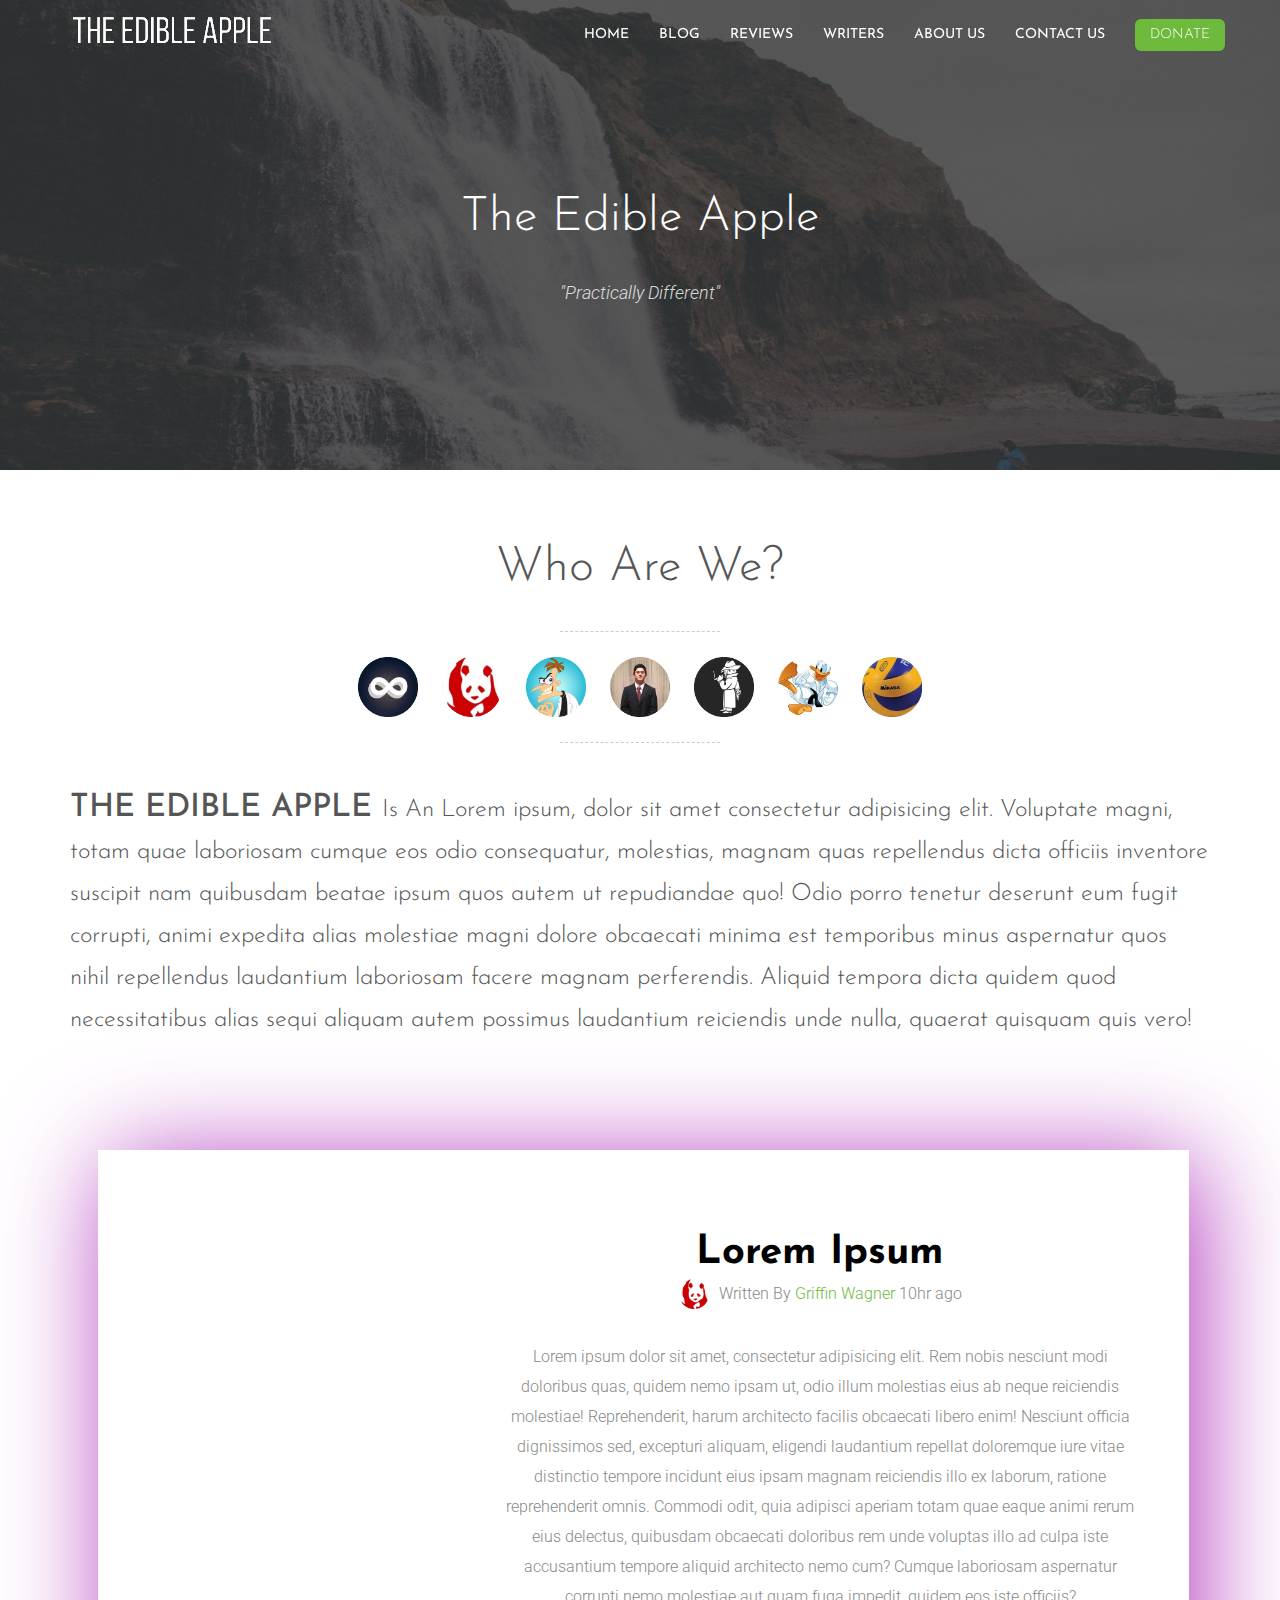
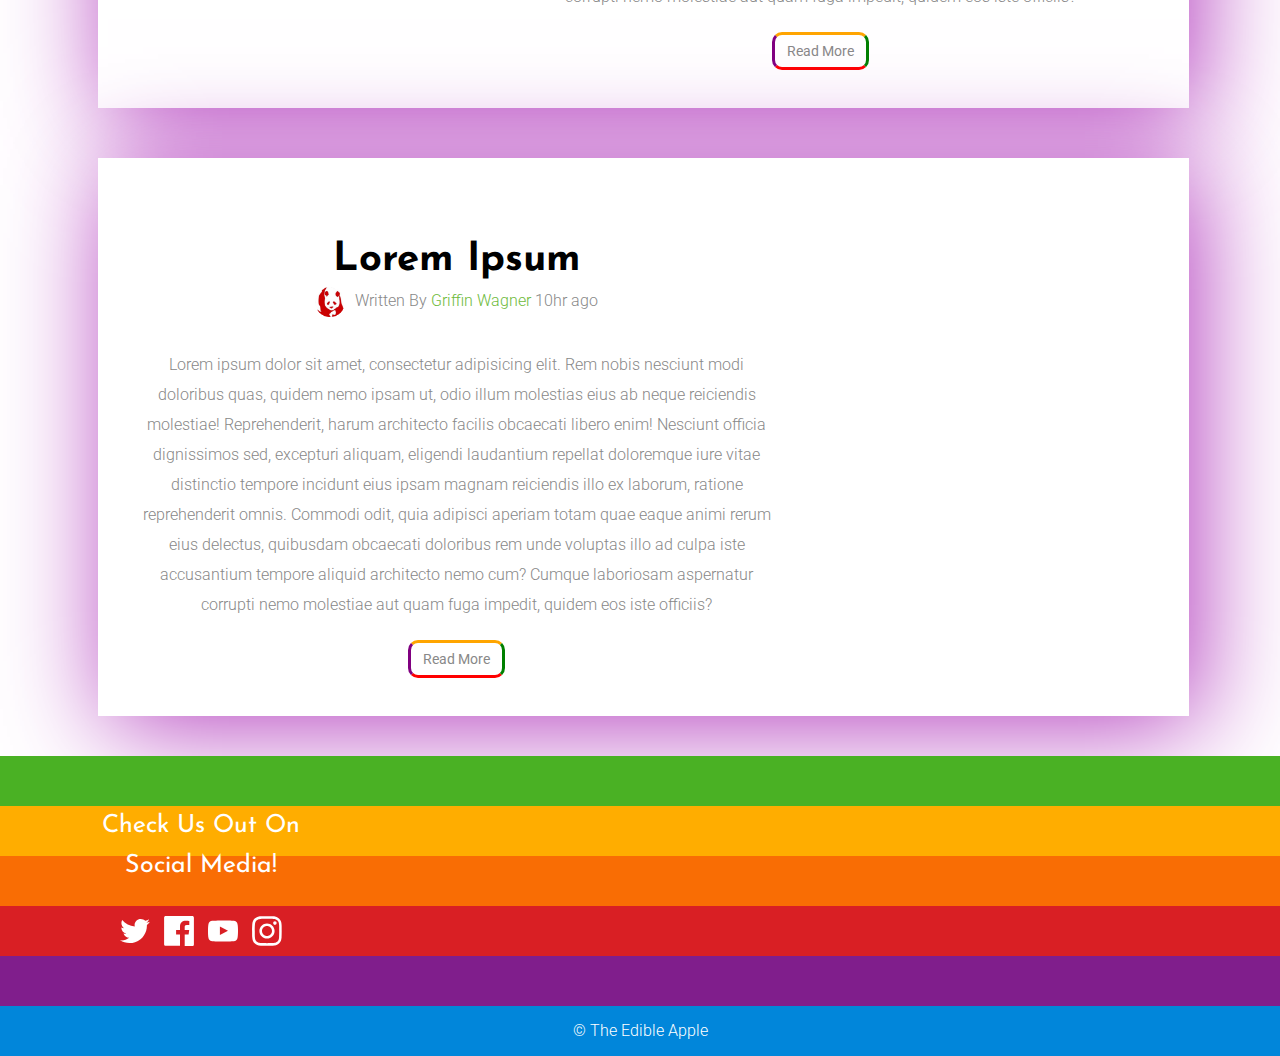
==== commit 75ec6631: "menu changes" ====
--- a/layout-4/index.html
+++ b/layout-4/index.html
@@ -45,7 +45,8 @@
 				<div class="collapse navbar-collapse" id="top-navbar-1">
 					<ul class="nav navbar-nav navbar-right">
 						<li><a href="index.html">Home</a></li>
-						<li><a href="review.html">Blog</a></li>
+						<li><a href="https://theedibleapple.quora.com">Blog</a></li>
+						<li><a href="allreviews.html">Reviews</a></li>
 						<li><a href="#">Writers</a></li>
 						<li><a href="#">About Us</a></li>
 						<li><a href="#">Contact Us</a></li>
@@ -249,15 +250,13 @@
 							  </button>
 							</div>
 							<div class="modal-body">
-								Like Our Content? Donate a few cents, few dollars, few thousand dollars, it makes us feel good inside!
-								<form action="https://www.paypal.com/cgi-bin/webscr" method="post" target="_top">
-									<input type="hidden" name="cmd" value="_s-xclick">
-									<input type="hidden" name="hosted_button_id" value="C3J7SUGPJMFR8">
-									<button class="btn btn-primary btn-donate" style="margin-top: 2rem;">DONATE NOW</button>
-									<img alt="" border="0" src="https://www.paypalobjects.com/en_US/i/scr/pixel.gif" width="1" height="1">
-									</form>
-									
-							</div>
+									Like Our Content? Donate a few cents, few dollars, few thousand dollars, it makes us feel good inside!
+									<form action="https://www.paypal.me/TheEdibleApple" method="post" target="_top">
+										<button class="btn btn-primary btn-donate" style="margin-top: 2rem;">DONATE NOW</button>
+										<img alt="" border="0" src="https://www.paypalobjects.com/en_US/i/scr/pixel.gif" width="1" height="1">
+										</form>
+										
+								</div>
 							<div class="modal-footer">
 							  <button type="button" class="btn btn-secondary" data-dismiss="modal">Close</button>
 							  </div>
--- a/layout-4/assets/css/style.css
+++ b/layout-4/assets/css/style.css
@@ -7,6 +7,13 @@
     line-height: 30px;
     text-align: center;
 }
+
+/** reviews page **/
+.all-reviews-title {
+	padding-top: 2rem;
+	padding-bottom: 4rem;
+}
+/** end reviews **/
 
 /** disqus styling **/
 .disqus {
@@ -51,7 +58,7 @@
     background-position: center center;
 	min-height: 15rem;
 	height: 100%; 
-	margin-top: 7rem;
+	margin-top: 6rem;
 }
 
 .related-post-text {
